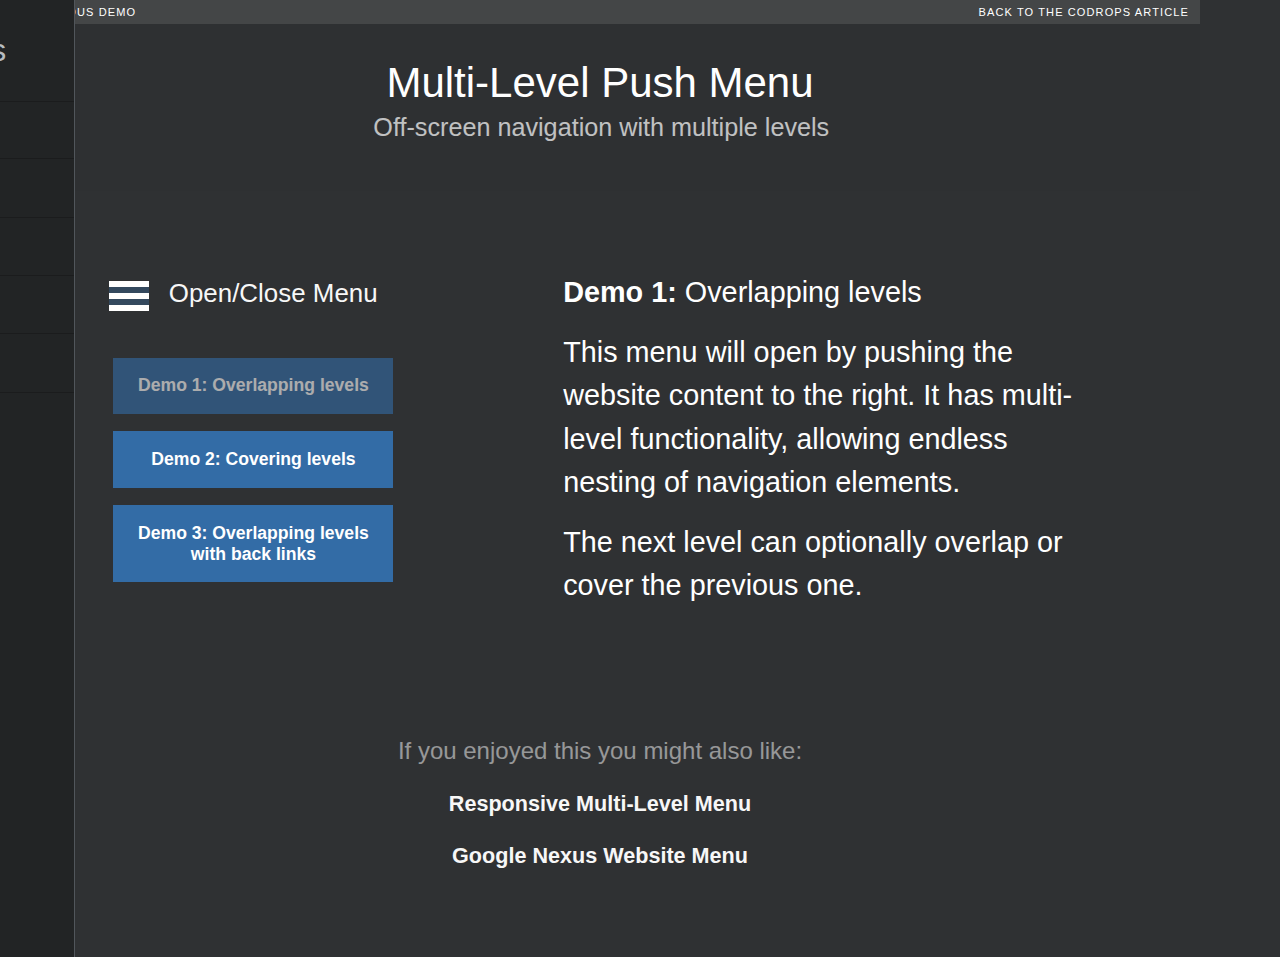
==== index.html @ 8b5af355 "Initial commit" ====
<!DOCTYPE html>
<html lang="en" class="no-js">
	<head>
		<meta charset="UTF-8" />
		<meta http-equiv="X-UA-Compatible" content="IE=edge,chrome=1"> 
		<meta name="viewport" content="width=device-width, initial-scale=1.0"> 
		<title>Multi-Level Push Menu - Demo 1</title>
		<meta name="description" content="Multi-Level Push Menu: Off-screen navigation with multiple levels" />
		<meta name="keywords" content="multi-level, menu, navigation, off-canvas, off-screen, mobile, levels, nested, transform" />
		<meta name="author" content="Codrops" />
		<link rel="shortcut icon" href="../favicon.ico">
		<link rel="stylesheet" type="text/css" href="css/normalize.css" />
		<link rel="stylesheet" type="text/css" href="css/demo.css" />
		<link rel="stylesheet" type="text/css" href="css/icons.css" />
		<link rel="stylesheet" type="text/css" href="css/component.css" />
		<script src="js/modernizr.custom.js"></script>
	</head>
	<body>
		<div class="container">
			<!-- Push Wrapper -->
			<div class="mp-pusher" id="mp-pusher">

				<!-- mp-menu -->
				<nav id="mp-menu" class="mp-menu">
					<div class="mp-level">
						<h2 class="icon icon-world">All Categories</h2>
						<ul>
							<li class="icon icon-arrow-left">
								<a class="icon icon-display" href="#">Devices</a>
								<div class="mp-level">
									<h2 class="icon icon-display">Devices</h2>
									<ul>
										<li class="icon icon-arrow-left">
											<a class="icon icon-phone" href="#">Mobile Phones</a>
											<div class="mp-level">
												<h2>Mobile Phones</h2>
												<ul>
													<li><a href="#">Super Smart Phone</a></li>
													<li><a href="#">Thin Magic Mobile</a></li>
													<li><a href="#">Performance Crusher</a></li>
													<li><a href="#">Futuristic Experience</a></li>
												</ul>
											</div>
										</li>
										<li class="icon icon-arrow-left">
											<a class="icon icon-tv" href="#">Televisions</a>
											<div class="mp-level">
												<h2>Televisions</h2>
												<ul>
													<li><a href="#">Flat Superscreen</a></li>
													<li><a href="#">Gigantic LED</a></li>
													<li><a href="#">Power Eater</a></li>
													<li><a href="#">3D Experience</a></li>
													<li><a href="#">Classic Comfort</a></li>
												</ul>
											</div>
										</li>
										<li class="icon icon-arrow-left">
											<a class="icon icon-camera" href="#">Cameras</a>
											<div class="mp-level">
												<h2>Cameras</h2>
												<ul>
													<li><a href="#">Smart Shot</a></li>
													<li><a href="#">Power Shooter</a></li>
													<li><a href="#">Easy Photo Maker</a></li>
													<li><a href="#">Super Pixel</a></li>
												</ul>
											</div>
										</li>
									</ul>
								</div>
							</li>
							<li class="icon icon-arrow-left">
								<a class="icon icon-news" href="#">Magazines</a>
								<div class="mp-level">
									<h2 class="icon icon-news">Magazines</h2>
									<ul>
										<li><a href="#">National Geographic</a></li>
										<li><a href="#">Scientific American</a></li>
										<li><a href="#">The Spectator</a></li>
										<li><a href="#">The Rambler</a></li>
										<li><a href="#">Physics World</a></li>
										<li><a href="#">The New Scientist</a></li>
									</ul>
								</div>
							</li>
							<li class="icon icon-arrow-left">
								<a class="icon icon-shop" href="#">Store</a>
								<div class="mp-level">
									<h2 class="icon icon-shop">Store</h2>
									<ul>
										<li class="icon icon-arrow-left">
											<a class="icon icon-t-shirt" href="#">Clothes</a>
											<div class="mp-level">
												<h2 class="icon icon-t-shirt">Clothes</h2>
												<ul>
													<li class="icon icon-arrow-left">
														<a class="icon icon-female" href="#">Women's Clothing</a>
														<div class="mp-level">
															<h2>Women's Clothing</h2>
															<ul>
																<li><a href="#">Tops</a></li>
																<li><a href="#">Dresses</a></li>
																<li><a href="#">Trousers</a></li>
																<li><a href="#">Shoes</a></li>
																<li><a href="#">Sale</a></li>
															</ul>
														</div>
													</li>
													<li class="icon icon-arrow-left">
														<a class="icon icon-male" href="#">Men's Clothing</a>
														<div class="mp-level">
															<h2>Men's Clothing</h2>
															<ul>
																<li><a href="#">Shirts</a></li>
																<li><a href="#">Trousers</a></li>
																<li><a href="#">Shoes</a></li>
																<li><a href="#">Sale</a></li>
															</ul>
														</div>
													</li>
												</ul>
											</div>
										</li>
										<li>
											<a class="icon icon-diamond" href="#">Jewelry</a>
										</li>
										<li>
											<a class="icon icon-music" href="#">Music</a>
										</li>
										<li>
											<a class="icon icon-food" href="#">Grocery</a>
										</li>
									</ul>
								</div>
							</li>
							<li><a class="icon icon-photo" href="#">Collections</a></li>
							<li><a class="icon icon-wallet" href="#">Credits</a></li>
						</ul>
					</div>
				</nav>
				<!-- /mp-menu -->

				<div class="scroller"><!-- this is for emulating position fixed of the nav -->
					<div class="scroller-inner">
						<!-- Top Navigation -->
						<div class="codrops-top clearfix">
							<a class="codrops-icon codrops-icon-prev" href="http://tympanus.net/Tutorials/CircularNavigation/"><span>Previous Demo</span></a>
							<span class="right"><a class="codrops-icon codrops-icon-drop" href="http://tympanus.net/codrops/?p=16252"><span>Back to the Codrops Article</span></a></span>
						</div>
						<header class="codrops-header">
							<h1>Multi-Level Push Menu <span>Off-screen navigation with multiple levels</span></h1>
						</header>
						<div class="content clearfix">
							<div class="block block-40 clearfix">
								<p><a href="#" id="trigger" class="menu-trigger">Open/Close Menu</a></p>
								<nav class="codrops-demos">
									<a class="current-demo" href="index.html">Demo 1: Overlapping levels</a>
									<a href="index2.html">Demo 2: Covering levels</a>
									<a href="index3.html">Demo 3: Overlapping levels with back links</a>
								</nav>
							</div>
							<div class="block block-60">
								<p><strong>Demo 1:</strong> Overlapping levels</p>
								<p>This menu will open by pushing the website content to the right. It has multi-level functionality, allowing endless nesting of navigation elements.</p>
								<p>The next level can optionally overlap or cover the previous one.</p>
							</div>
							<div class="info">
								<p>If you enjoyed this you might also like:</p>
								<p><a href="http://goo.gl/JLJ4v5">Responsive Multi-Level Menu</a></p>
								<p><a href="http://goo.gl/qjbq9Y">Google Nexus Website Menu</a></p>
							</div>
						</div>
					</div><!-- /scroller-inner -->
				</div><!-- /scroller -->

			</div><!-- /pusher -->
		</div><!-- /container -->
		<script src="js/classie.js"></script>
		<script src="js/mlpushmenu.js"></script>
		<script>
			new mlPushMenu( document.getElementById( 'mp-menu' ), document.getElementById( 'trigger' ) );
		</script>
	</body>
</html>
---- css/demo.css ----
/* @import url(http://fonts.googleapis.com/css?family=Lato:300, 400, 700); */
/* @font-face {
	font-weight: normal;
	font-style: normal;
	font-family: "codropsicons";
	src: url("../fonts/codropsicons/codropsicons.eot");
	src: url("../fonts/codropsicons/codropsicons.eot?#iefix") format("embedded-opentype"),
		url("../fonts/codropsicons/codropsicons.woff") format("woff"),
		url("../fonts/codropsicons/codropsicons.ttf") format("truetype"),
		url("../fonts/codropsicons/codropsicons.svg#codropsicons") format("svg");
} */
/* @font-face {
	font-weight: normal;
	font-style: normal;
	font-family: "fontawesomeicons";
	src: url("../fonts/fontawesomeicons/fontawesome-webfont.eot");
	src: url("../fonts/fontawesomeicons/fontawesome-webfont.eot?#iefix") format("embedded-opentype"),
		url("../fonts/fontawesomeicons/fontawesome-webfont.woff") format("woff"),
		url("../fonts/fontawesomeicons/fontawesome-webfont.woff2") format("woff2"),
		url("../fonts/fontawesomeicons/fontawesome-webfont.ttf") format("truetype"),
		url("../fonts/fontawesomeicons/fontawesome-webfont.svg#fontawesomeicons") format("svg");
} */

body {
	/* margin-left: 75px; */
	overflow: hidden;
	background: #2f3133;
	color: #fff;
	font-weight: 300;
	font-family: "Lato", Calibri, Arial, sans-serif;
}

a {
	text-decoration: none;
	color: #f7f7f7;
	outline: none;
}

a:hover,
a:focus {
	color: #fff;
	outline: none;
}

/* Clearfix hack by Nicolas Gallagher: http://nicolasgallagher.com/micro-clearfix-hack/ */
.clearfix:before,
.clearfix:after {
	display: table;
	content: " ";
}

.clearfix:after {
	clear: both;
}

.codrops-header,
.codrops-top {
	font-family: "Lato", Arial, sans-serif;
}

.codrops-header {
	margin: 0 auto;
	padding: 2em;
	background: rgba(0, 0, 0, 0.01);
	text-align: center;
}

.codrops-header h1 {
	margin: 0;
	font-weight: 300;
	font-size: 2.625em;
	line-height: 1.3;
}

.codrops-header span {
	display: block;
	padding: 0 0 0.6em 0.1em;
	font-size: 60%;
	opacity: 0.7;
}

/* To Navigation Style */
.codrops-top {
	width: 100%;
	background: #91cfa1;
	background: rgba(255, 255, 255, 0.1);
	text-transform: uppercase;
	font-size: 0.69em;
	line-height: 2.2;
}

.codrops-top a {
	display: inline-block;
	padding: 0 1em;
	color: #fff;
	text-decoration: none;
	letter-spacing: 0.1em;
}

.codrops-top a:hover {
	background: rgba(255, 255, 255, 0.95);
	color: #333;
}

.codrops-top span.right {
	float: right;
}

.codrops-top span.right a {
	display: block;
	float: left;
}

.codrops-icon:before {
	margin: 0 4px;
	text-transform: none;
	font-weight: normal;
	font-style: normal;
	font-variant: normal;
	font-family: "codropsicons";
	line-height: 1;
	speak: none;
	-webkit-font-smoothing: antialiased;
}

.codrops-icon-drop:before {
	content: "\e001";
}

.codrops-icon-prev:before {
	content: "\e004";
}

/* Demo Buttons Style */
.codrops-demos {
	padding-top: 1em;
	font-size: 1.1em;
}

.codrops-demos a {
	display: block;
	float: left;
	clear: both;
	margin: 0.5em 0.5em 0.5em 1.9em;
	padding: 1em 1.1em;
	width: 280px;
	outline: none;
	color: #fff;
	background: #336ca6;
	text-align: center;
	text-decoration: none;
	font-weight: 700;
}

.codrops-demos a:hover,
.codrops-demos a.current-demo,
.codrops-demos a.current-demo:hover {
	opacity: 0.6;
}

.content {
	padding: 4em 2em;
	max-width: 1200px;
	margin: 0 auto;
}

.block {
	float: left;
	padding: 1em 3em;
}

.block-40 {
	width: 40%;
}

.block-60 {
	width: 60%;
}

.block p {
	margin: 0;
	padding: 0 1em 0.6em;
	font-size: 1.8em;
	line-height: 1.5;
}

.info {
	text-align: center;
	font-size: 1.5em;
	margin-top: 3em;
	clear: both;
	padding-top: 3em;
	color: rgba(255, 255, 255, 0.5);
}

.info a {
	font-weight: 700;
	font-size: 0.9em;
}

.info a:hover {
	color: #336ca6;
}

@media screen and (max-width: 69em) {
	.block {
		float: none;
		width: 100% !important;
		padding: 1em;
	}
}

@media screen and (max-width: 25em) {
	body {
		font-size: 80%;
	}

	.codrops-icon span {
		display: none;
	}
}
---- css/icons.css ----
@font-face {
	font-family: "linecons";
	src: url("../fonts/linecons/linecons.eot");
	src: url("../fonts/linecons/linecons.eot?#iefix") format("embedded-opentype"),
		url("../fonts/linecons/linecons.woff") format("woff"), url("../fonts/linecons/linecons.ttf") format("truetype"),
		url("../fonts/linecons/linecons.svg#linecons") format("svg");
	font-weight: normal;
	font-style: normal;
}

.icon:before {
	font-family: "linecons";
	speak: none;
	font-style: normal;
	font-weight: normal;
	font-variant: normal;
	text-transform: none;
	line-height: 1;
	display: inline-block;
	/* margin-right: 0.6em; */
	margin-left: 0.6em;
	-webkit-font-smoothing: antialiased;
}
.icon-female:before {
	content: "\f182";
}
.icon-male:before {
	content: "\f183";
}
.icon-arrow-left:before {
	content: "\e032";
}
.icon-arrow-left-2:before {
	content: "\e034";
}
.icon-arrow-left-3:before {
	content: "\e036";
}
.icon-arrow-left-4:before {
	content: "\e038";
}
.icon-arrow-right:before {
	content: "\e035";
}
.icon-arrow-right-2:before {
	content: "\e037";
}
.icon-arrow-right-3:before {
	float: right;
	content: "\e039";
}
.icon-arrow-right-4:before {
	content: "\e033";
}

.icon-phone:before {
	content: "\e000";
}
.icon-news:before {
	content: "\e001";
}
.icon-photo:before {
	content: "\e002";
}
.icon-shop:before {
	content: "\e003";
}
.icon-wallet:before {
	content: "\e004";
}
.icon-t-shirt:before {
	content: "\e005";
}
.icon-heart:before {
	content: "\e006";
}
.icon-cloud:before {
	content: "\e007";
}
.icon-display:before {
	content: "\e008";
}
.icon-diamond:before {
	content: "\e009";
}
.icon-banknote:before {
	content: "\e00a";
}
.icon-data:before {
	content: "\e00b";
}
.icon-music:before {
	content: "\e00c";
}
.icon-location:before {
	content: "\e00d";
}
.icon-star:before {
	content: "\e00e";
}
.icon-tv:before {
	content: "\e00f";
}
.icon-eye:before {
	content: "\e010";
}
.icon-megaphone:before {
	content: "\e011";
}
.icon-study:before {
	content: "\e012";
}
.icon-bubble:before {
	content: "\e013";
}
.icon-sound:before {
	content: "\e014";
}
.icon-video:before {
	content: "\e015";
}
.icon-stack:before {
	content: "\e016";
}
.icon-lab:before {
	content: "\e017";
}
.icon-food:before {
	content: "\e018";
}
.icon-cup:before {
	content: "\e019";
}
.icon-trash:before {
	content: "\e01a";
}
.icon-user:before {
	content: "\e01b";
}
.icon-key:before {
	content: "\e01c";
}
.icon-fire:before {
	content: "\e01d";
}
.icon-clip:before {
	content: "\e01e";
}
.icon-mail:before {
	content: "\e01f";
}
.icon-search:before {
	content: "\e020";
}
.icon-settings:before {
	content: "\e021";
}
.icon-like:before {
	content: "\e022";
}
.icon-calendar:before {
	content: "\e023";
}
.icon-camera:before {
	content: "\e024";
}
.icon-tag:before {
	content: "\e025";
}
.icon-note:before {
	content: "\e026";
}
.icon-clock:before {
	content: "\e027";
}
.icon-lock:before {
	content: "\e028";
}
.icon-vynil:before {
	content: "\e029";
}
.icon-truck:before {
	content: "\e02a";
}
.icon-paperplane:before {
	content: "\e02b";
}
.icon-bulb:before {
	content: "\e02c";
}
.icon-pen:before {
	content: "\e02d";
}
.icon-params:before {
	content: "\e02e";
}
.icon-world:before {
	content: "\e02f";
}
---- css/component.css ----
*,
*:after,
*::before {
	-webkit-box-sizing: border-box;
	-moz-box-sizing: border-box;
	box-sizing: border-box;
}

html,
body,
.scroller {
	height: 100%;
}

img {
	margin-left: 0.4em;
	margin-right: 0.4em;
	border: 1px solid white;
	border-radius: 3px;
	width: 126px;
	height: 90px;
}

#fileList {
	height: 100%;
	overflow-y: auto;
}

.scroller {
	overflow-y: scroll;
}

.scroller,
.scroller-inner {
	position: relative;
}

.container {
	float: left;
	position: relative;
	/* overflow: auto; */
	/* background: #34495e; */
}

.menu-trigger {
	position: relative;
	padding-left: 60px;
	font-size: 0.9em;
}

.menu-trigger:before {
	position: absolute;
	top: 2px;
	left: 0;
	width: 40px;
	height: 6px;
	background: #fff;
	box-shadow: 0 6px #34495e, 0 12px #fff, 0 18px #34495e, 0 24px #fff;
	content: "";
}

.mp-pusher {
	position: relative;
	left: 0;
	height: 100%;
}

.mp-menu {
	margin-left: 75px;
	border-right: 1px solid #51565b;
	position: absolute; /* we can't use fixed here :( */
	top: 0;
	left: 0;
	z-index: 1;
	width: 300px;
	height: 100%;
	-webkit-transform: translate3d(-100%, 0, 0);
	-moz-transform: translate3d(-100%, 0, 0);
	transform: translate3d(-100%, 0, 0);
}

.mp-level {
	position: absolute;
	top: 0;
	left: 0;
	width: 100%;
	height: 100%;
	background: #222425;
	-webkit-transform: translate3d(-100%, 0, 0);
	-moz-transform: translate3d(-100%, 0, 0);
	transform: translate3d(-100%, 0, 0);
	z-index: 1;
}

/* overlays for pusher and for level that gets covered */
.mp-pusher::after,
.mp-level::after,
.mp-level::before {
	position: absolute;
	top: 0;
	right: 0;
	width: 0;
	height: 0;
	content: "";
	opacity: 0;
}

.mp-pusher::after,
.mp-level::after {
	background: rgba(0, 0, 0, 0.3);
	-webkit-transition: opacity 0.3s, width 0.1s 0.3s, height 0.1s 0.3s;
	-moz-transition: opacity 0.3s, width 0.1s 0.3s, height 0.1s 0.3s;
	transition: opacity 0.3s, width 0.1s 0.3s, height 0.1s 0.3s;
}

.mp-level::after {
	z-index: -1;
}

.mp-pusher.mp-pushed::after,
.mp-level.mp-level-overlay::after {
	width: 100%;
	height: 100%;
	opacity: 1;
	-webkit-transition: opacity 0.3s;
	-moz-transition: opacity 0.3s;
	transition: opacity 0.3s;
}

.mp-level.mp-level-overlay {
	/* cursor: pointer; */
}

.mp-level.mp-level-overlay.mp-level::before {
	width: 100%;
	height: 100%;
	background: transparent;
	opacity: 1;
}

.mp-pusher,
.mp-level {
	-webkit-transition: all 0.5s;
	-moz-transition: all 0.5s;
	transition: all 0.5s;
}

/* overlap */
.mp-overlap .mp-level.mp-level-open {
	box-shadow: 1px 0 2px rgba(0, 0, 0, 0.2);
	-webkit-transform: translate3d(-40px, 0, 0);
	-moz-transform: translate3d(-40px, 0, 0);
	transform: translate3d(-40px, 0, 0);
}

/* First level */
.mp-menu > .mp-level,
.mp-menu > .mp-level.mp-level-open,
.mp-menu.mp-overlap > .mp-level,
.mp-menu.mp-overlap > .mp-level.mp-level-open {
	box-shadow: none;
	-webkit-transform: translate3d(0, 0, 0);
	-moz-transform: translate3d(0, 0, 0);
	transform: translate3d(0, 0, 0);
}

/* cover */
.mp-cover .mp-level.mp-level-open {
	-webkit-transform: translate3d(0, 0, 0);
	-moz-transform: translate3d(0, 0, 0);
	transform: translate3d(0, 0, 0);
}

.mp-cover .mp-level.mp-level-open > ul > li > .mp-level:not(.mp-level-open) {
	-webkit-transform: translate3d(-100%, 0, 0);
	-moz-transform: translate3d(-100%, 0, 0);
	transform: translate3d(-100%, 0, 0);
}

/* content style */
.mp-menu ul {
	margin: 0;
	padding: 0;
	list-style: none;
}

.mp-menu ul li {
	overflow-x: hidden;
	white-space: nowrap;
	text-overflow: ellipsis;
}

.mp-menu h2 {
	margin: 0;
	padding: 1em;
	color: #b7bcc1;
	text-shadow: 0 0 1px rgba(0, 0, 0, 0.1);
	font-weight: 300;
	font-size: 2em;
}

.mp-menu.mp-overlap h2::before {
	position: absolute;
	top: 0;
	right: 0;
	margin-right: 8px;
	font-size: 75%;
	line-height: 1.8;
	opacity: 0;
	-webkit-transition: opacity 0.3s, -webkit-transform 0.1s 0.3s;
	-moz-transition: opacity 0.3s, -moz-transform 0.1s 0.3s;
	transition: opacity 0.3s, transform 0.1s 0.3s;
	-webkit-transform: translateX(-100%);
	-moz-transform: translateX(-100%);
	transform: translateX(-100%);
}

.mp-menu.mp-cover h2 {
	text-transform: uppercase;
	font-weight: 700;
	letter-spacing: 1px;
	font-size: 1em;
}

.mp-overlap .mp-level.mp-level-overlay > h2::before {
	opacity: 1;
	-webkit-transition: -webkit-transform 0.3s, opacity 0.3s;
	-moz-transition: -moz-transform 0.3s, opacity 0.3s;
	transition: transform 0.3s, opacity 0.3s;
	-webkit-transform: translateX(0);
	-moz-transform: translateX(0);
	transform: translateX(0);
}

.mp-menu ul li > a {
	display: block;
	padding: 0.7em 1em 0.7em 1em;
	outline: none;
	box-shadow: inset 0 -1px rgba(0, 0, 0, 0.2);
	text-shadow: 0 0 1px rgba(255, 255, 255, 0.1);
	font-size: 1.4em;
	-webkit-transition: background 0.3s, box-shadow 0.3s;
	-moz-transition: background 0.3s, box-shadow 0.3s;
	transition: background 0.3s, box-shadow 0.3s;
}

.mp-menu ul li::before {
	position: absolute;
	left: 10px;
	z-index: -1;
	color: #ffffff;
	line-height: 3.5;
}

.mp-level > ul > li:first-child > a {
	box-shadow: inset 0 -1px rgba(0, 0, 0, 0.2), inset 0 1px rgba(0, 0, 0, 0.2);
}

.mp-menu ul li a:hover,
.mp-level > ul > li:first-child > a:hover {
	/* background: rgba(0, 0, 0, 0.2); */
	background: #0088ce;
	/* box-shadow: inset 0 -1px rgba(0, 0, 0, 0); */
}

.mp-menu .mp-level.mp-level-overlay > ul > li > a,
.mp-level.mp-level-overlay > ul > li:first-child > a {
	box-shadow: inset 0 -1px rgba(0, 0, 0, 0);
}

.mp-level > ul > li:first-child > a:hover,
.mp-level.mp-level-overlay > ul > li:first-child > a {
	box-shadow: inset 0 -1px rgba(0, 0, 0, 0), inset 0 1px rgba(0, 0, 0, 0);
} /* seems like Chrome 34.0.1847.131 needs the second shadow otherwise the transition breaks */

.mp-back {
	background: rgba(0, 0, 0, 0.1);
	outline: none;
	color: #fff;
	text-transform: uppercase;
	letter-spacing: 1px;
	font-weight: 700;
	display: block;
	font-size: 0.8em;
	padding: 1em;
	position: relative;
	box-shadow: inset 0 1px rgba(0, 0, 0, 0.1);
	-webkit-transition: background 0.3s;
	-moz-transition: background 0.3s;
	transition: background 0.3s;
}

.mp-back::after {
	font-family: "linecons";
	position: absolute;
	content: "\e037";
	right: 10px;
	font-size: 1.3em;
	color: rgba(0, 0, 0, 0.3);
}

.mp-menu .mp-level.mp-level-overlay > .mp-back,
.mp-menu .mp-level.mp-level-overlay > .mp-back::after {
	background: transparent;
	box-shadow: none;
	color: transparent;
}

/* Fallback example for browsers that don't support 3D transforms (and no JS fallback) */
/* We'll show the first level only */
.no-csstransforms3d .mp-pusher,
.no-js .mp-pusher {
	padding-left: 300px;
}

.no-csstransforms3d .mp-menu .mp-level,
.no-js .mp-menu .mp-level {
	display: none;
}

.no-csstransforms3d .mp-menu > .mp-level,
.no-js .mp-menu > .mp-level {
	display: block;
}

/* ------------------------------Recent File Buttons---------------------------------- */

.stv-radio-buttons-wrapper {
	clear: both;
	display: flex;
	justify-content: center;
}

.stv-radio-button {
	position: fixed;
	left: -9999em;
	top: -9999em;
}
.stv-radio-button + label {
	float: left;
	padding: 0.5em 1em;
	cursor: pointer;
	border: 1px solid #28608f;
	margin-right: -1px;
	color: #fff;
	background-color: #428bca;
}
.stv-radio-button + label:first-of-type {
	border-radius: 0.7em 0 0 0.7em;
}
.stv-radio-button + label:last-of-type {
	border-radius: 0 0.7em 0.7em 0;
}
.stv-radio-button:checked + label {
	background-color: #3277b3;
}

/* ------------------------------SCROLLBAR---------------------------------- */

::-webkit-scrollbar {
	width: 10px;
	z-index: 10;
}

/* Track */
::-webkit-scrollbar-track {
	box-shadow: inset 0 0 5px #2f3133;
	border-radius: 10px;
}

/* Handle */
::-webkit-scrollbar-thumb {
	background: #0088ce;

	border-radius: 10px;
}

/* Handle on hover */
::-webkit-scrollbar-thumb:hover {
	background: #e9e9e9;
}
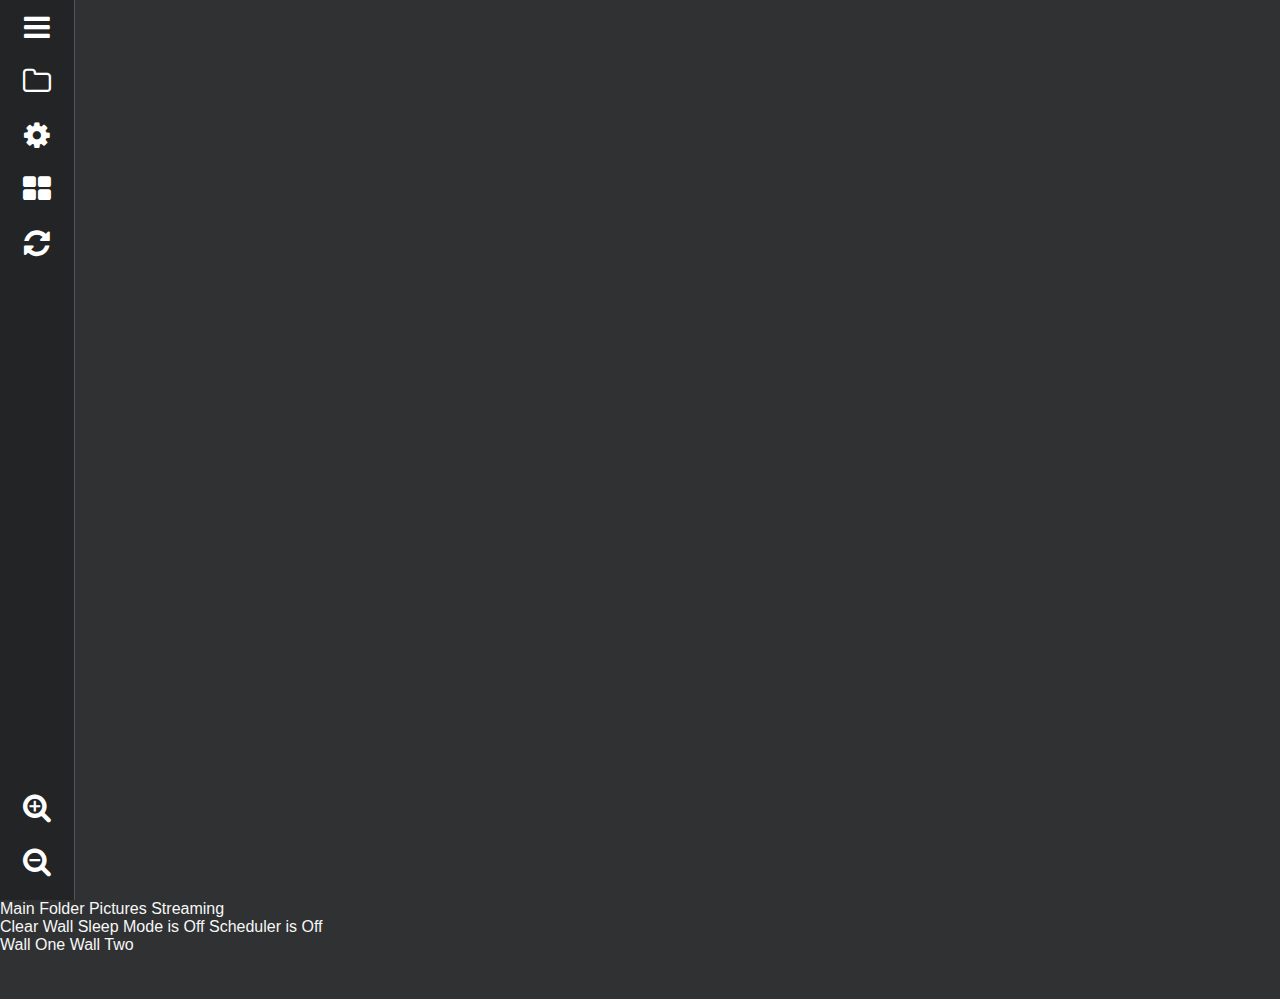
==== commit 6cb33061: "Quick refactor for index.html" ====
--- a/index.html
+++ b/index.html
@@ -2,13 +2,16 @@
 <html lang="en" class="no-js">
 	<head>
 		<meta charset="UTF-8" />
-		<meta http-equiv="X-UA-Compatible" content="IE=edge,chrome=1"> 
-		<meta name="viewport" content="width=device-width, initial-scale=1.0"> 
-		<title>Multi-Level Push Menu - Demo 1</title>
-		<meta name="description" content="Multi-Level Push Menu: Off-screen navigation with multiple levels" />
-		<meta name="keywords" content="multi-level, menu, navigation, off-canvas, off-screen, mobile, levels, nested, transform" />
-		<meta name="author" content="Codrops" />
-		<link rel="shortcut icon" href="../favicon.ico">
+		<meta http-equiv="X-UA-Compatible" content="IE=edge,chrome=1" />
+		<meta name="viewport" content="width=device-width, initial-scale=1.0" />
+		<title>Executive Interface</title>
+
+		<!-- Font Awesome CDN -->
+		<!-- <link rel="stylesheet" href="//netdna.bootstrapcdn.com/font-awesome/4.7.0/css/font-awesome.min.css" /> -->
+
+		<!-- <link rel="shortcut icon" href="../favicon.ico" /> -->
+		<link rel="stylesheet" type="text/css" href="css/font-awesome.css" />
+		<link rel="stylesheet" type="text/css" href="css/iconBar.css" />
 		<link rel="stylesheet" type="text/css" href="css/normalize.css" />
 		<link rel="stylesheet" type="text/css" href="css/demo.css" />
 		<link rel="stylesheet" type="text/css" href="css/icons.css" />
@@ -16,170 +19,170 @@
 		<script src="js/modernizr.custom.js"></script>
 	</head>
 	<body>
-		<div class="container">
-			<!-- Push Wrapper -->
-			<div class="mp-pusher" id="mp-pusher">
+		<div class="icon-bar">
+			<a href="#" class="trigger"> <i class="fa-icon-bar fa-bars"></i> </a>
 
-				<!-- mp-menu -->
-				<nav id="mp-menu" class="mp-menu">
-					<div class="mp-level">
-						<h2 class="icon icon-world">All Categories</h2>
-						<ul>
-							<li class="icon icon-arrow-left">
-								<a class="icon icon-display" href="#">Devices</a>
-								<div class="mp-level">
-									<h2 class="icon icon-display">Devices</h2>
-									<ul>
-										<li class="icon icon-arrow-left">
-											<a class="icon icon-phone" href="#">Mobile Phones</a>
-											<div class="mp-level">
-												<h2>Mobile Phones</h2>
-												<ul>
-													<li><a href="#">Super Smart Phone</a></li>
-													<li><a href="#">Thin Magic Mobile</a></li>
-													<li><a href="#">Performance Crusher</a></li>
-													<li><a href="#">Futuristic Experience</a></li>
-												</ul>
-											</div>
-										</li>
-										<li class="icon icon-arrow-left">
-											<a class="icon icon-tv" href="#">Televisions</a>
-											<div class="mp-level">
-												<h2>Televisions</h2>
-												<ul>
-													<li><a href="#">Flat Superscreen</a></li>
-													<li><a href="#">Gigantic LED</a></li>
-													<li><a href="#">Power Eater</a></li>
-													<li><a href="#">3D Experience</a></li>
-													<li><a href="#">Classic Comfort</a></li>
-												</ul>
-											</div>
-										</li>
-										<li class="icon icon-arrow-left">
-											<a class="icon icon-camera" href="#">Cameras</a>
-											<div class="mp-level">
-												<h2>Cameras</h2>
-												<ul>
-													<li><a href="#">Smart Shot</a></li>
-													<li><a href="#">Power Shooter</a></li>
-													<li><a href="#">Easy Photo Maker</a></li>
-													<li><a href="#">Super Pixel</a></li>
-												</ul>
-											</div>
-										</li>
-									</ul>
-								</div>
-							</li>
-							<li class="icon icon-arrow-left">
-								<a class="icon icon-news" href="#">Magazines</a>
-								<div class="mp-level">
-									<h2 class="icon icon-news">Magazines</h2>
-									<ul>
-										<li><a href="#">National Geographic</a></li>
-										<li><a href="#">Scientific American</a></li>
-										<li><a href="#">The Spectator</a></li>
-										<li><a href="#">The Rambler</a></li>
-										<li><a href="#">Physics World</a></li>
-										<li><a href="#">The New Scientist</a></li>
-									</ul>
-								</div>
-							</li>
-							<li class="icon icon-arrow-left">
-								<a class="icon icon-shop" href="#">Store</a>
-								<div class="mp-level">
-									<h2 class="icon icon-shop">Store</h2>
-									<ul>
-										<li class="icon icon-arrow-left">
-											<a class="icon icon-t-shirt" href="#">Clothes</a>
-											<div class="mp-level">
-												<h2 class="icon icon-t-shirt">Clothes</h2>
-												<ul>
-													<li class="icon icon-arrow-left">
-														<a class="icon icon-female" href="#">Women's Clothing</a>
-														<div class="mp-level">
-															<h2>Women's Clothing</h2>
-															<ul>
-																<li><a href="#">Tops</a></li>
-																<li><a href="#">Dresses</a></li>
-																<li><a href="#">Trousers</a></li>
-																<li><a href="#">Shoes</a></li>
-																<li><a href="#">Sale</a></li>
-															</ul>
-														</div>
-													</li>
-													<li class="icon icon-arrow-left">
-														<a class="icon icon-male" href="#">Men's Clothing</a>
-														<div class="mp-level">
-															<h2>Men's Clothing</h2>
-															<ul>
-																<li><a href="#">Shirts</a></li>
-																<li><a href="#">Trousers</a></li>
-																<li><a href="#">Shoes</a></li>
-																<li><a href="#">Sale</a></li>
-															</ul>
-														</div>
-													</li>
-												</ul>
-											</div>
-										</li>
-										<li>
-											<a class="icon icon-diamond" href="#">Jewelry</a>
-										</li>
-										<li>
-											<a class="icon icon-music" href="#">Music</a>
-										</li>
-										<li>
-											<a class="icon icon-food" href="#">Grocery</a>
-										</li>
-									</ul>
-								</div>
-							</li>
-							<li><a class="icon icon-photo" href="#">Collections</a></li>
-							<li><a class="icon icon-wallet" href="#">Credits</a></li>
-						</ul>
+			<a class="btn tablinks trigger" onclick="openTab(event, 'content')" id="defaultOpen" href="#"
+				><i class="fa-icon-bar fa-folder-o"></i
+			></a>
+
+			<a class="btn tablinks trigger" onclick="openTab(event, 'settings')" id="defaultSettings" href="#"
+				><i class="fa-icon-bar fa-cog"></i
+			></a>
+
+			<a class="btn tablinks" onclick="openTab(event, 'walls')" id="defaultWallSettings" href="#"
+				><i class="fa-icon-bar fa-th-large"></i
+			></a>
+
+			<a class="btn tablinks end" onclick="printList()" href="#"><i class="fa-icon-bar fa-refresh"></i></a>
+			<a class="btn tablinks end" id="searchPlus" href="#"><i class="fa-icon-bar fa-search-plus"></i></a>
+			<a class="btn tablinks end" id="searchMinus" href="#"><i class="fa-icon-bar fa-search-minus"></i></a>
+		</div>
+		<!-- Push Wrapper -->
+		<div class="mp-pusher" id="mp-pusher">
+			<!-- mp-menu -->
+			<nav id="mp-menu" class="mp-menu">
+				<div class="mp-level">
+					<h2>Files</h2>
+					<div class="stv-radio-buttons-wrapper">
+						<input type="radio" class="stv-radio-button" name="radioButtonTest" value="1" id="button1" checked />
+						<label for="button1">All Files</label>
+						<input type="radio" class="stv-radio-button" name="radioButtonTest" value="2" id="button2" />
+						<label for="button2">Most Recent</label>
 					</div>
-				</nav>
-				<!-- /mp-menu -->
+					<ul id="fileList">
+						<li>
+							<a href="#"><i class="fa fa-globe"></i>Browsers<i class="fa fa-chevron-right"></i></a>
+							<div class="mp-level">
+								<h2>Browsers</h2>
+								<a class="mp-back" href="#">back</a>
+								<ul id="browsers"></ul>
+							</div>
+						</li>
+						<li>
+							<a href="#"><i class="fa fa-picture-o"></i>Environments<i class="fa fa-chevron-right"></i></a>
+							<div class="mp-level">
+								<h2>Environments</h2>
+								<a class="mp-back" href="#">back</a>
+								<ul id="environments"></ul>
+							</div>
+						</li>
+						<li>
+							<a href="#"><i class="fa fa-television"></i>IP Streams<i class="fa fa-chevron-right"></i></a>
+							<div class="mp-level">
+								<h2>IP Streams</h2>
+								<a class="mp-back" href="#">back</a>
+								<ul id="ipstreams"></ul>
+							</div>
+						</li>
+						<li>
+							<a href="#"><i class="fa fa-laptop"></i>Senders<i class="fa fa-chevron-right"></i></a>
+							<div class="mp-level">
+								<h2>Senders</h2>
+								<a class="mp-back" href="#">back</a>
+								<ul id="senders"></ul>
+							</div>
+						</li>
+						<li>
+							<a href="#"><i class="fa fa-window-restore"></i>Slideshows<i class="fa fa-chevron-right"></i></a>
+							<div class="mp-level">
+								<h2>Slideshows</h2>
+								<a class="mp-back" href="#">back</a>
+								<ul id="slides"></ul>
+							</div>
+						</li>
+						<li>
+							<a href="#"><i class="fa fa-video-camera"></i>Video Streams<i class="fa fa-chevron-right"></i></a>
+							<div class="mp-level">
+								<h2>Video Streams</h2>
+								<a class="mp-back" href="#">back</a>
+								<ul id="vstreams"></ul>
+							</div>
+						</li>
+						<li>
+							<a href="#"><i class="fa fa-folder"></i>Test Folder<i class="fa fa-chevron-right"></i></a>
+							<div class="mp-level">
+								<h2>Test Folder</h2>
+								<a class="mp-back" href="#">back</a>
+								<ul>
+									<li>
+										<a href="#"><i class="fa fa-folder"></i>Sample Folder<i class="fa fa-chevron-right"></i></a>
+										<div class="mp-level">
+											<h2>Sample Folder</h2>
+											<a class="mp-back" href="#">back</a>
+											<ul>
+												<li>
+													<a href="#"><i class="fa fa-folder"></i>Another Folder<i class="fa fa-chevron-right"></i></a>
+													<div class="mp-level">
+														<h2>Another Folder</h2>
+														<a class="mp-back" href="#">back</a>
+														<ul>
+															<li><a href="#">Another One</a></li>
+															<li><a href="#">Yet Another</a></li>
+														</ul>
+													</div>
+												</li>
+												<li><a href="#">Content 1</a></li>
+												<li><a href="#">Content 2</a></li>
+												<li><a href="#">Content 3</a></li>
+												<li><a href="#">Content 4</a></li>
+											</ul>
+										</div>
+									</li>
+									<li><a href="#">Some Content</a></li>
+								</ul>
+							</div>
+						</li>
 
-				<div class="scroller"><!-- this is for emulating position fixed of the nav -->
-					<div class="scroller-inner">
-						<!-- Top Navigation -->
-						<div class="codrops-top clearfix">
-							<a class="codrops-icon codrops-icon-prev" href="http://tympanus.net/Tutorials/CircularNavigation/"><span>Previous Demo</span></a>
-							<span class="right"><a class="codrops-icon codrops-icon-drop" href="http://tympanus.net/codrops/?p=16252"><span>Back to the Codrops Article</span></a></span>
-						</div>
-						<header class="codrops-header">
-							<h1>Multi-Level Push Menu <span>Off-screen navigation with multiple levels</span></h1>
-						</header>
-						<div class="content clearfix">
-							<div class="block block-40 clearfix">
-								<p><a href="#" id="trigger" class="menu-trigger">Open/Close Menu</a></p>
-								<nav class="codrops-demos">
-									<a class="current-demo" href="index.html">Demo 1: Overlapping levels</a>
-									<a href="index2.html">Demo 2: Covering levels</a>
-									<a href="index3.html">Demo 3: Overlapping levels with back links</a>
-								</nav>
-							</div>
-							<div class="block block-60">
-								<p><strong>Demo 1:</strong> Overlapping levels</p>
-								<p>This menu will open by pushing the website content to the right. It has multi-level functionality, allowing endless nesting of navigation elements.</p>
-								<p>The next level can optionally overlap or cover the previous one.</p>
-							</div>
-							<div class="info">
-								<p>If you enjoyed this you might also like:</p>
-								<p><a href="http://goo.gl/JLJ4v5">Responsive Multi-Level Menu</a></p>
-								<p><a href="http://goo.gl/qjbq9Y">Google Nexus Website Menu</a></p>
-							</div>
-						</div>
-					</div><!-- /scroller-inner -->
-				</div><!-- /scroller -->
+						<!-- <li><a class="icon icon-photo" href="#">Collections</a></li> -->
+						<!-- <ul id="fileList"></li> -->
+					</ul>
+				</div>
+			</nav>
 
-			</div><!-- /pusher -->
-		</div><!-- /container -->
+			<!-- /mp-menu -->
+			<!-- /scroller -->
+		</div>
+		<!-- /pusher -->
+
+		<div class="sidenav">
+			<div id="content" class="tabContent">
+				<!--
+					<div class="Toggle">
+					    <div class="Toggle-items">
+
+					        <label for="content-1" class="Toggle-item">Content</label>
+
+					        <label for="content-2" class="Toggle-item">Most Recent</label>
+
+					    </div>
+
+					</div>
+				-->
+
+				<a href="#Main">Main Folder</a> <a href="#Pictures">Pictures</a> <a href="#Streaming">Streaming</a>
+			</div>
+
+			<div id="settings" class="tabContent">
+				<a href="#Main">Clear Wall</a> <a href="#Pictures">Sleep Mode is Off</a>
+				<a href="#Streaming">Scheduler is Off</a>
+			</div>
+
+			<div id="walls" class="tabContent"><a href="#Main">Wall One</a> <a href="#Pictures">Wall Two</a></div>
+		</div>
+
+		<!-- /container -->
+		<script src="js/main.js"></script>
 		<script src="js/classie.js"></script>
 		<script src="js/mlpushmenu.js"></script>
 		<script>
-			new mlPushMenu( document.getElementById( 'mp-menu' ), document.getElementById( 'trigger' ) );
+			new mlPushMenu(document.getElementById("mp-menu"), document.getElementsByClassName("trigger")[0], {
+				type: "cover"
+			});
+
+			new mlPushMenu(document.getElementById("mp-menu"), document.getElementsByClassName("trigger")[1], {
+				type: "cover"
+			});
 		</script>
 	</body>
-</html>+</html>
--- a/css/iconBar.css
+++ b/css/iconBar.css
@@ -0,0 +1,133 @@
+/* ----------------------------------------- */
+/* Icon Bar */
+.icon-bar {
+	display: flex;
+	flex-direction: column;
+	float: left;
+	margin: 0;
+	top: 0;
+	left: 0;
+	width: 75px;
+	height: 100%;
+	background-color: #222425;
+	border-right: 1px solid #51565b;
+	z-index: 2;
+	position: relative;
+}
+
+.icon-bar a {
+	display: block;
+	text-align: center;
+	padding: 12px;
+	transition: all 0.3s ease;
+	color: white;
+	font-size: 30px;
+	margin: 0px 5px;
+}
+
+.icon-bar a:hover {
+	background-color: #000;
+}
+
+.active {
+	background-color: #0088ce;
+	border-radius: 10px;
+}
+/* ----------------------------------------- */
+#searchPlus {
+	margin-top: auto;
+}
+
+#searchMinus {
+	margin-bottom: 0.4em;
+}
+
+/* ----------------------------------------- */
+/* Toggle Hamburger Menu Button Effects */
+.toggleNav {
+	width: 28px;
+	height: 30px;
+	margin: 0 auto 10px auto;
+	padding-top: 20px;
+	cursor: pointer;
+}
+
+.toggleNav div {
+	width: 100%;
+	height: 5px;
+	background: white;
+	margin: 0 auto 4px auto;
+	transition: all 0.3s;
+	backface-visibility: hidden;
+}
+
+.change .one {
+	transform: rotate(45deg) translate(5px, 5px);
+}
+
+.change .two {
+	opacity: 0;
+}
+
+.change .three {
+	transform: rotate(-45deg) translate(7px, -8px);
+}
+/* ----------------------------------------- */
+/* Toggle Most Recent Tabs */
+.Toggle:after {
+	content: "";
+	clear: both;
+	display: table;
+}
+
+.Toggle-items {
+	position: relative;
+	margin-bottom: 20px;
+	background: #efefef;
+	border-radius: 10px;
+	float: left;
+	display: flex;
+	align-items: center;
+	overflow: hidden;
+}
+
+.Toggle-item {
+	position: relative;
+	z-index: 1;
+	display: block;
+	padding: 12px 20px 10px 20px;
+	text-align: center;
+	font-size: 15px;
+	opacity: 0.7;
+	cursor: pointer;
+	transition: 0.25s ease opacity, 0.5s ease color;
+	font-family: "Hind";
+	-webkit-user-select: none;
+	/* Chrome all / Safari all */
+	-moz-user-select: none;
+	/* Firefox all */
+	-ms-user-select: none;
+	/* IE 10+ */
+	user-select: none;
+	/* Likely future */
+}
+.Toggle-item:hover {
+	opacity: 1;
+}
+
+.Toggle-item--active {
+	color: white;
+	opacity: 1;
+}
+
+.Toggle-background {
+	background: gray;
+	position: absolute;
+	top: 0;
+	height: 100%;
+	width: 50px;
+	border-radius: 10px;
+	transition: 0.4s ease left, 0.2s ease width, 0.2s ease border;
+	z-index: 0;
+	will-change: left, width;
+}
--- a/css/component.css
+++ b/css/component.css
@@ -15,7 +15,7 @@
 img {
 	margin-left: 0.4em;
 	margin-right: 0.4em;
-	border: 1px solid white;
+	border: 1px solid #5e646a;
 	border-radius: 3px;
 	width: 126px;
 	height: 90px;
@@ -121,7 +121,7 @@
 .mp-level.mp-level-overlay::after {
 	width: 100%;
 	height: 100%;
-	opacity: 1;
+	/* opacity: 1; */
 	-webkit-transition: opacity 0.3s;
 	-moz-transition: opacity 0.3s;
 	transition: opacity 0.3s;
@@ -185,6 +185,7 @@
 }
 
 .mp-menu ul li {
+	margin-bottom: 0.4em;
 	overflow-x: hidden;
 	white-space: nowrap;
 	text-overflow: ellipsis;
@@ -192,7 +193,7 @@
 
 .mp-menu h2 {
 	margin: 0;
-	padding: 1em;
+	padding: 0.5em 0 0 0.5em;
 	color: #b7bcc1;
 	text-shadow: 0 0 1px rgba(0, 0, 0, 0.1);
 	font-weight: 300;
@@ -219,7 +220,7 @@
 	text-transform: uppercase;
 	font-weight: 700;
 	letter-spacing: 1px;
-	font-size: 1em;
+	font-size: 26px;
 }
 
 .mp-overlap .mp-level.mp-level-overlay > h2::before {
@@ -238,7 +239,7 @@
 	outline: none;
 	box-shadow: inset 0 -1px rgba(0, 0, 0, 0.2);
 	text-shadow: 0 0 1px rgba(255, 255, 255, 0.1);
-	font-size: 1.4em;
+	font-size: 1.2em;
 	-webkit-transition: background 0.3s, box-shadow 0.3s;
 	-moz-transition: background 0.3s, box-shadow 0.3s;
 	transition: background 0.3s, box-shadow 0.3s;
@@ -329,6 +330,7 @@
 	clear: both;
 	display: flex;
 	justify-content: center;
+	margin: 0.4em 0 0.8em 0;
 }
 
 .stv-radio-button {
@@ -338,21 +340,22 @@
 }
 .stv-radio-button + label {
 	float: left;
-	padding: 0.5em 1em;
+	padding: 0.5em 0.7em;
 	cursor: pointer;
-	border: 1px solid #28608f;
-	margin-right: -1px;
+	border: 1px solid #5e646a;
+	margin-right: -2px;
+	margin-left: -2px;
 	color: #fff;
-	background-color: #428bca;
+	background-color: #141517;
 }
 .stv-radio-button + label:first-of-type {
-	border-radius: 0.7em 0 0 0.7em;
+	border-radius: 3px;
 }
 .stv-radio-button + label:last-of-type {
-	border-radius: 0 0.7em 0.7em 0;
+	border-radius: 3px;
 }
 .stv-radio-button:checked + label {
-	background-color: #3277b3;
+	background-color: #5e646a;
 }
 
 /* ------------------------------SCROLLBAR---------------------------------- */
@@ -370,7 +373,7 @@
 
 /* Handle */
 ::-webkit-scrollbar-thumb {
-	background: #0088ce;
+	background: #5e646a;
 
 	border-radius: 10px;
 }
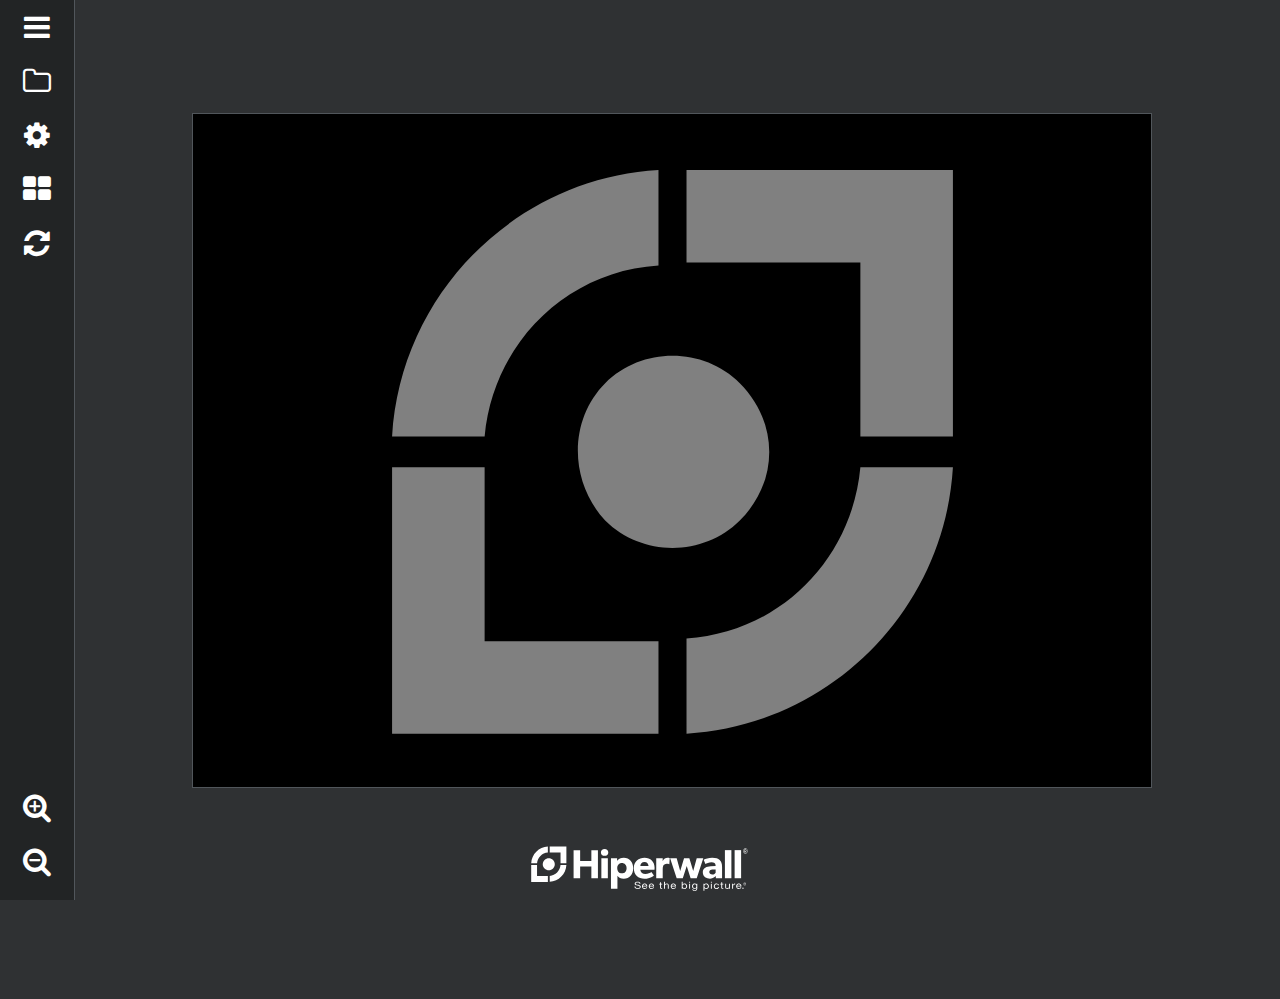
==== commit e8e7486a: "Added Hiperwall Icon & Drag n Drop Canvas" ====
--- a/index.html
+++ b/index.html
@@ -13,7 +13,6 @@
 		<link rel="stylesheet" type="text/css" href="css/font-awesome.css" />
 		<link rel="stylesheet" type="text/css" href="css/iconBar.css" />
 		<link rel="stylesheet" type="text/css" href="css/normalize.css" />
-		<link rel="stylesheet" type="text/css" href="css/demo.css" />
 		<link rel="stylesheet" type="text/css" href="css/icons.css" />
 		<link rel="stylesheet" type="text/css" href="css/component.css" />
 		<script src="js/modernizr.custom.js"></script>
@@ -140,36 +139,13 @@
 				</div>
 			</nav>
 
+			<div id="content" ondrop="publishContent(event)" ondragover="allowDrop(event)"></div>
+
 			<!-- /mp-menu -->
 			<!-- /scroller -->
 		</div>
 		<!-- /pusher -->
-
-		<div class="sidenav">
-			<div id="content" class="tabContent">
-				<!--
-					<div class="Toggle">
-					    <div class="Toggle-items">
-
-					        <label for="content-1" class="Toggle-item">Content</label>
-
-					        <label for="content-2" class="Toggle-item">Most Recent</label>
-
-					    </div>
-
-					</div>
-				-->
-
-				<a href="#Main">Main Folder</a> <a href="#Pictures">Pictures</a> <a href="#Streaming">Streaming</a>
-			</div>
-
-			<div id="settings" class="tabContent">
-				<a href="#Main">Clear Wall</a> <a href="#Pictures">Sleep Mode is Off</a>
-				<a href="#Streaming">Scheduler is Off</a>
-			</div>
-
-			<div id="walls" class="tabContent"><a href="#Main">Wall One</a> <a href="#Pictures">Wall Two</a></div>
-		</div>
+		<div><img id="hiperwall" src="/assets/icons/hwlogo-white.svg" alt="" /></div>
 
 		<!-- /container -->
 		<script src="js/main.js"></script>
--- a/css/iconBar.css
+++ b/css/iconBar.css
@@ -8,7 +8,7 @@
 	top: 0;
 	left: 0;
 	width: 75px;
-	height: 100%;
+	height: 100vh;
 	background-color: #222425;
 	border-right: 1px solid #51565b;
 	z-index: 2;
--- a/css/component.css
+++ b/css/component.css
@@ -7,9 +7,29 @@
 }
 
 html,
-body,
 .scroller {
 	height: 100%;
+}
+
+body {
+	height: 100%;
+	overflow: hidden;
+	background: #2f3133;
+	color: #fff;
+	font-weight: 300;
+	font-family: "Lato", Calibri, Arial, sans-serif;
+}
+
+a {
+	text-decoration: none;
+	color: #f7f7f7;
+	outline: none;
+}
+
+a:hover,
+a:focus {
+	color: #fff;
+	outline: none;
 }
 
 img {
@@ -21,9 +41,40 @@
 	height: 90px;
 }
 
+div > img {
+	border: hidden;
+	width: 100%;
+	height: 100%;
+	margin-left: 0;
+	margin-right: 0;
+}
+
+#content {
+	position: relative;
+	/* top: 500px; */
+	display: flex;
+	left: 20%;
+	border: 1px solid #51565b;
+	height: 75vh;
+	width: 75vw;
+	margin: auto;
+	background: #000000 url("/assets/icons/Hiperwall.svg") no-repeat center;
+	z-index: 1;
+}
+
 #fileList {
 	height: 100%;
 	overflow-y: auto;
+}
+
+#hiperwall {
+	position: fixed;
+	margin-top: auto;
+	width: 100%;
+	display: flex;
+	justify-content: center;
+	top: 94vh;
+	height: 5%;
 }
 
 .scroller {
@@ -60,9 +111,10 @@
 }
 
 .mp-pusher {
-	position: relative;
+	position: absolute;
 	left: 0;
-	height: 100%;
+	height: 100vh;
+	display: flex;
 }
 
 .mp-menu {
@@ -73,7 +125,7 @@
 	left: 0;
 	z-index: 1;
 	width: 300px;
-	height: 100%;
+	height: 100vh;
 	-webkit-transform: translate3d(-100%, 0, 0);
 	-moz-transform: translate3d(-100%, 0, 0);
 	transform: translate3d(-100%, 0, 0);
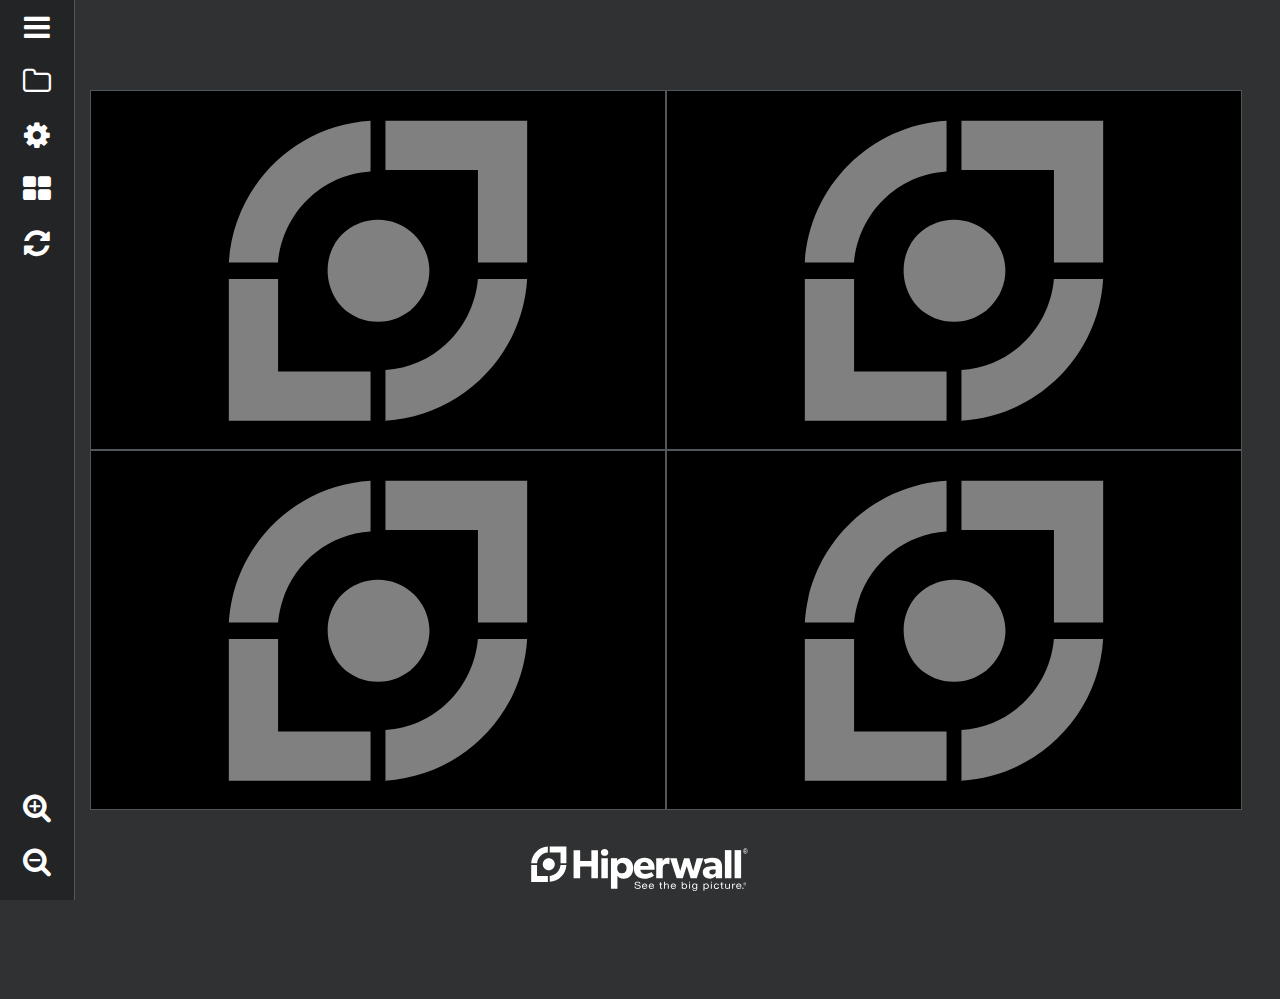
==== commit c84f633c: "Added canvas container" ====
--- a/index.html
+++ b/index.html
@@ -139,7 +139,19 @@
 				</div>
 			</nav>
 
-			<div id="content" ondrop="publishContent(event)" ondragover="allowDrop(event)"></div>
+			<div class="canvas">
+				<div class="content" ondrop="publishContent(event)" ondragover="allowDrop(event)"></div>
+				<div class="content" ondrop="publishContent(event)" ondragover="allowDrop(event)"></div>
+				<div class="content" ondrop="publishContent(event)" ondragover="allowDrop(event)"></div>
+				<div class="content" ondrop="publishContent(event)" ondragover="allowDrop(event)"></div>
+			</div>
+
+			<!--
+				<div class="content" ondrop="publishContent(event)" ondragover="allowDrop(event)"></div>
+				<div class="content" ondrop="publishContent(event)" ondragover="allowDrop(event)"></div>
+				<div class="content" ondrop="publishContent(event)" ondragover="allowDrop(event)"></div>
+				<div class="content" ondrop="publishContent(event)" ondragover="allowDrop(event)"></div>
+			-->
 
 			<!-- /mp-menu -->
 			<!-- /scroller -->
--- a/css/component.css
+++ b/css/component.css
@@ -47,19 +47,6 @@
 	height: 100%;
 	margin-left: 0;
 	margin-right: 0;
-}
-
-#content {
-	position: relative;
-	/* top: 500px; */
-	display: flex;
-	left: 20%;
-	border: 1px solid #51565b;
-	height: 75vh;
-	width: 75vw;
-	margin: auto;
-	background: #000000 url("/assets/icons/Hiperwall.svg") no-repeat center;
-	z-index: 1;
 }
 
 #fileList {
@@ -75,6 +62,31 @@
 	justify-content: center;
 	top: 94vh;
 	height: 5%;
+}
+
+.canvas {
+	display: flex;
+	flex-wrap: wrap;
+	margin: auto;
+	transition: transform 2s;
+	z-index: 1;
+}
+
+/* .canvas:hover {
+	transform: scale(0.9, 0.9);
+} */
+
+.content {
+	position: relative;
+	/* top: 500px; */
+	display: flex;
+	left: 7%;
+	border: 1px solid #51565b;
+	height: 40vh;
+	width: 45vw;
+	/* margin: auto; */
+	background: #000000 url("/assets/icons/Hiperwall.svg") no-repeat center;
+	z-index: 1;
 }
 
 .scroller {
